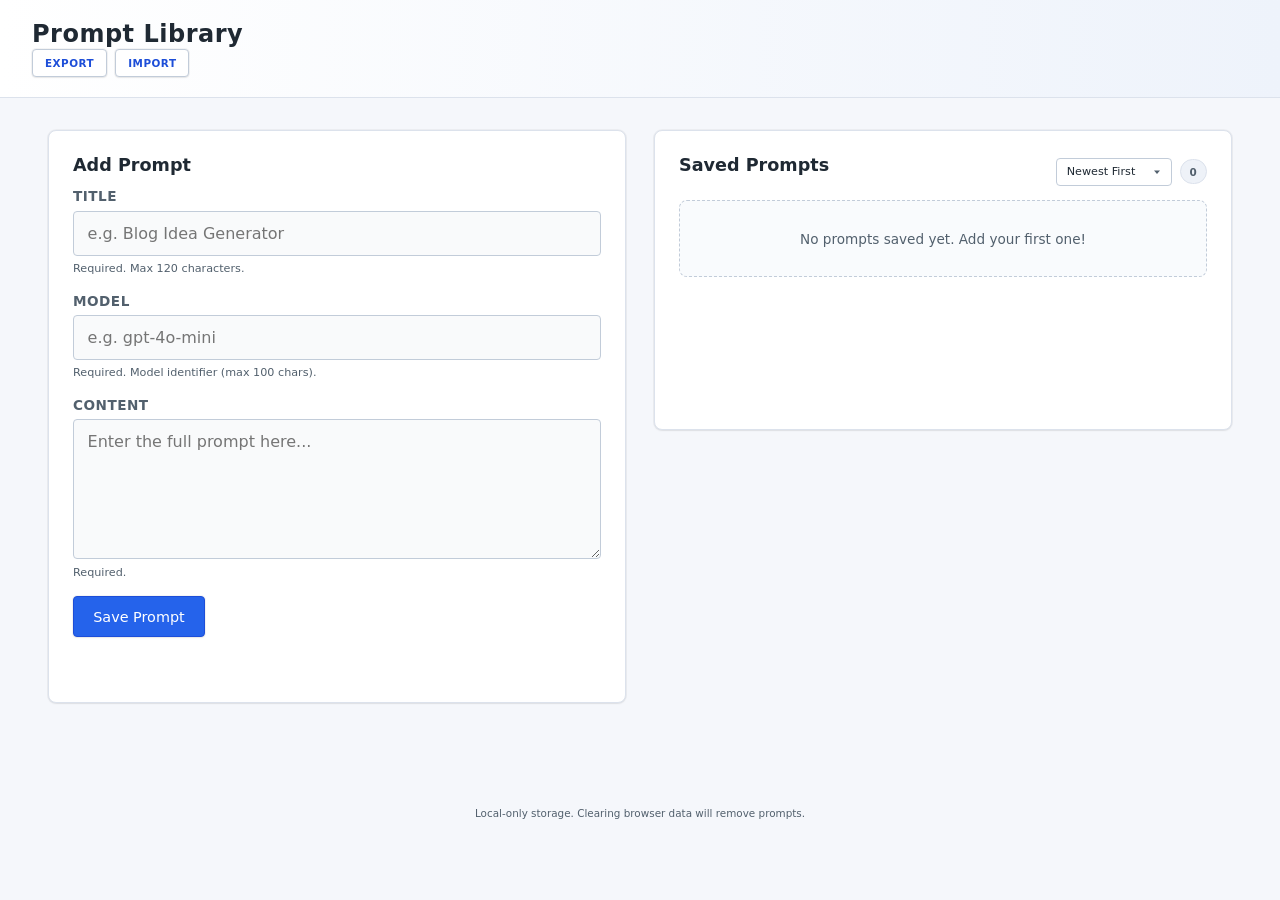
==== index.html @ b0d98704 "add sort by rating feature to prompt library Add dropdown to sort prompts by newest, oldest, highest" ====
<!DOCTYPE html>
<html lang="en">
<head>
  <meta charset="UTF-8" />
  <meta name="viewport" content="width=device-width, initial-scale=1.0" />
  <title>Prompt Library</title>
  <link rel="stylesheet" href="styles.css" />
</head>
<body>
  <header class="app-header">
    <h1>Prompt Library</h1>
    <div class="header-tools" role="region" aria-label="Data tools">
      <button type="button" id="export-btn" class="tool-btn" aria-label="Export prompts">Export</button>
      <button type="button" id="import-btn" class="tool-btn" aria-label="Import prompts">Import</button>
      <input type="file" id="import-file" accept="application/json" hidden aria-hidden="true" />
    </div>
  </header>

  <main class="layout">
    <section class="panel" aria-labelledby="form-heading">
      <h2 id="form-heading" class="panel-title">Add Prompt</h2>
      <form id="prompt-form" novalidate>
        <div class="field-group">
          <label for="prompt-title">Title</label>
          <input type="text" id="prompt-title" name="title" placeholder="e.g. Blog Idea Generator" maxlength="120" required />
          <p class="field-hint" id="title-hint">Required. Max 120 characters.</p>
        </div>
        <div class="field-group">
          <label for="model-name">Model</label>
          <input type="text" id="model-name" name="model" placeholder="e.g. gpt-4o-mini" maxlength="100" required />
          <p class="field-hint" id="model-hint">Required. Model identifier (max 100 chars).</p>
        </div>
        <div class="field-group">
          <label for="prompt-content">Content</label>
          <textarea id="prompt-content" name="content" placeholder="Enter the full prompt here..." rows="6" required></textarea>
          <p class="field-hint" id="content-hint">Required.</p>
        </div>
        <div class="actions">
          <button type="submit" id="save-btn">Save Prompt</button>
        </div>
        <div id="form-error" class="form-error" role="alert" aria-live="polite"></div>
      </form>
    </section>

    <section class="panel" aria-labelledby="saved-prompts-heading">
      <div class="panel-header">
        <h2 id="saved-prompts-heading" class="panel-title">Saved Prompts</h2>
        <div class="panel-header-controls">
          <label for="sort-select" class="visually-hidden">Sort prompts by</label>
          <select id="sort-select" class="sort-select" aria-label="Sort prompts by">
            <option value="newest">Newest First</option>
            <option value="oldest">Oldest First</option>
            <option value="rating-high">Highest Rated</option>
            <option value="rating-low">Lowest Rated</option>
          </select>
          <span id="prompt-count" class="count-badge" aria-live="polite"></span>
        </div>
      </div>
      <div id="import-export-messages" class="iemessages" role="alert" aria-live="polite" hidden></div>
      <div id="prompts-empty" class="empty-state" hidden>
        <p>No prompts saved yet. Add your first one!</p>
      </div>
      <div id="prompts-list" class="cards" aria-live="polite"></div>
    </section>
  </main>

  <template id="prompt-card-template">
    <article class="card" data-id="">
      <div class="card-main">
        <h3 class="card-title"></h3>
        <p class="card-preview"></p>
        <div class="prompt-meta" data-role="metadata"></div>
      </div>
      <div class="card-actions">
        <button class="delete-btn" type="button" aria-label="Delete prompt">Delete</button>
      </div>
    </article>
  </template>

  <footer class="app-footer">Local-only storage. Clearing browser data will remove prompts.</footer>

  <script src="script.js"></script>
</body>
</html>
---- styles.css ----
/* Base reset & theme */
:root {
  --bg: #f5f7fb;
  --panel-bg: #ffffff;
  --border: #dce2ec;
  --border-strong: #c2ccd9;
  --text: #1f2933;
  --text-soft: #52606d;
  --brand: #2563eb;
  --brand-accent: #1d4ed8;
  --danger: #dc2626;
  --danger-accent: #b91c1c;
  --focus: #2563eb;
  --radius-s: 4px;
  --radius-m: 8px;
  --shadow-sm: 0 1px 2px rgba(0,0,0,0.06), 0 0 0 1px rgba(0,0,0,0.04);
  --shadow-md: 0 4px 12px -2px rgba(0,0,0,0.08), 0 2px 4px -1px rgba(0,0,0,0.06);
  --mono: 'SFMono-Regular', ui-monospace, Menlo, Consolas, "Liberation Mono", monospace;
  font-size: 16px;
}

* { box-sizing: border-box; }
html, body { height: 100%; }
body {
  margin: 0;
  font-family: system-ui, -apple-system, BlinkMacSystemFont, "Segoe UI", Roboto, Oxygen, Ubuntu, Cantarell, "Fira Sans", "Droid Sans", "Helvetica Neue", Arial, sans-serif;
  background: var(--bg);
  color: var(--text);
  -webkit-font-smoothing: antialiased;
}

h1, h2, h3 { line-height: 1.2; font-weight: 600; }

/* Layout */
.app-header {
  padding: 1.25rem 2rem; 
  background: linear-gradient(90deg, #ffffff, #eef3fb);
  border-bottom: 1px solid var(--border);
  position: sticky;
  top: 0;
  z-index: 10;
}
.app-header h1 { margin: 0; font-size: 1.5rem; letter-spacing: .5px; }
.header-tools { display: flex; gap: .5rem; margin-left: auto; }
.tool-btn { font: 600 .65rem system-ui; letter-spacing: .5px; padding: .45rem .75rem; border-radius: var(--radius-s); border: 1px solid var(--border-strong); background: #ffffff; cursor: pointer; text-transform: uppercase; color: var(--brand-accent); transition: background .15s, color .15s, border-color .15s, box-shadow .15s; box-shadow: var(--shadow-sm); }
.tool-btn:hover { background: #eef5ff; }
.tool-btn:active { background: #dbeafe; }
.tool-btn:focus-visible { outline: 2px solid var(--focus); outline-offset: 2px; }
.iemessages { margin: .5rem 0 .75rem; font-size: .6rem; padding: .5rem .6rem; border: 1px solid var(--border-strong); border-radius: var(--radius-s); background: #f1f5f9; color: var(--text-soft); box-shadow: var(--shadow-sm); }
.iemessages.error { background: #fef2f2; border-color: var(--danger); color: var(--danger-accent); }
.iemessages.success { background: #ecfdf5; border-color: #34d399; color: #047857; }

.layout {
  display: grid;
  gap: 1.75rem;
  grid-template-columns: repeat(auto-fit, minmax(320px, 1fr));
  padding: 2rem clamp(1rem, 4vw, 3rem) 3rem;
  align-items: start;
}

.panel {
  background: var(--panel-bg);
  border: 1px solid var(--border);
  border-radius: var(--radius-m);
  padding: 1.5rem 1.5rem 2rem;
  box-shadow: var(--shadow-sm);
  display: flex;
  flex-direction: column;
  min-height: 300px;
}
.panel-title { margin: 0 0 .75rem; font-size: 1.1rem; }
.panel-header { display: flex; align-items: center; justify-content: space-between; gap: .75rem; margin-bottom: .75rem; }
.panel-header-controls { display: flex; align-items: center; gap: .5rem; }

/* Sort Dropdown */
.sort-select {
  font: 500 .7rem system-ui;
  padding: .4rem .6rem;
  padding-right: 1.5rem;
  border-radius: var(--radius-s);
  border: 1px solid var(--border-strong);
  background: #ffffff url("data:image/svg+xml,%3Csvg xmlns='http://www.w3.org/2000/svg' width='12' height='12' viewBox='0 0 12 12'%3E%3Cpath fill='%2352606d' d='M3 4.5L6 8l3-3.5H3z'/%3E%3C/svg%3E") no-repeat right .5rem center;
  appearance: none;
  cursor: pointer;
  color: var(--text);
  transition: border-color .15s, box-shadow .15s;
}
.sort-select:hover { border-color: var(--brand); }
.sort-select:focus {
  outline: none;
  border-color: var(--focus);
  box-shadow: 0 0 0 3px rgba(37,99,235,.25);
}

/* Form */
form { display: flex; flex-direction: column; gap: 1.1rem; }
.field-group { display: flex; flex-direction: column; gap: .4rem; }
label { font-size: .85rem; font-weight: 600; text-transform: uppercase; letter-spacing: .5px; color: var(--text-soft); }
input[type=text], textarea {
  width: 100%;
  padding: .75rem .85rem;
  border-radius: var(--radius-s);
  border: 1px solid var(--border-strong);
  background: #f9fafb;
  font: inherit;
  resize: vertical;
  transition: border-color .15s, background .15s, box-shadow .15s;
}
input[type=text]:focus, textarea:focus {
  outline: none;
  border-color: var(--focus);
  box-shadow: 0 0 0 3px rgba(37,99,235,.25);
  background: #fff;
}
.field-hint { margin: 0; font-size: .7rem; color: var(--text-soft); }
.form-error { margin-top: .25rem; font-size: .75rem; color: var(--danger); min-height: 1em; }

.actions { display: flex; }
button[type=submit] {
  font: 500 .9rem system-ui;
  padding: .7rem 1.2rem;
  background: var(--brand);
  color: #fff;
  border: 1px solid var(--brand-accent);
  border-radius: var(--radius-s);
  cursor: pointer;
  display: inline-flex; align-items: center; gap: .4rem;
  box-shadow: var(--shadow-sm);
  transition: background .18s, transform .15s, box-shadow .2s;
}
button[type=submit]:hover { background: var(--brand-accent); }
button[type=submit]:active { transform: translateY(1px); }
button[type=submit]:focus-visible { outline: 2px solid var(--focus); outline-offset: 2px; }

/* Cards */
.cards { display: grid; grid-template-columns: 1fr; gap: 1rem; }
.card {
  border: 1px solid var(--border);
  border-radius: var(--radius-m);
  background: linear-gradient(180deg, #ffffff, #f8fafc 60%);
  padding: 1rem 1rem 0.85rem;
  display: flex; align-items: flex-start; justify-content: space-between; gap: 1rem;
  position: relative;
  box-shadow: var(--shadow-sm);
  transition: box-shadow .2s, transform .15s;
}
.card:hover { box-shadow: var(--shadow-md); transform: translateY(-2px); }
.card-title { margin: 0 0 .35rem; font-size: .95rem; font-weight: 600; letter-spacing: .3px; }
.card-preview { margin: 0; font-size: .8rem; line-height: 1.3; color: var(--text-soft); font-family: var(--mono); max-height: 2.6em; overflow: hidden; }
.card-actions { display: flex; flex-direction: column; }

/* Metadata */
.prompt-meta { margin: .5rem 0 .4rem; display: flex; flex-direction: column; gap: .25rem; font-size: .6rem; letter-spacing: .3px; }
.prompt-meta-row { display: flex; flex-wrap: wrap; gap: .4rem .75rem; align-items: center; }
.prompt-meta-tag { background: #eef2f8; color: var(--text-soft); padding: .25rem .45rem; border-radius: 999px; font-weight: 600; border: 1px solid var(--border); display: inline-flex; align-items: center; gap: .35rem; }
.prompt-meta time { font-family: var(--mono); font-size: .6rem; }
.token-estimate { display: inline-flex; align-items: center; gap: .35rem; padding: .25rem .45rem; border-radius: 6px; font-weight: 600; border: 1px solid var(--border); background: #f1f5f9; }
.token-estimate[data-confidence=high] { background: #ecfdf5; color: #047857; border-color: #34d399; }
.token-estimate[data-confidence=medium] { background: #fffbeb; color: #b45309; border-color: #fcd34d; }
.token-estimate[data-confidence=low] { background: #fef2f2; color: #b91c1c; border-color: #fca5a5; }
.token-range { font-family: var(--mono); font-size: .6rem; }
.model-name { font-family: var(--mono); font-size: .6rem; font-weight: 600; color: var(--brand-accent); }

/* Rating Component */
.rating { 
  display: inline-flex; 
  gap: 2px; 
  margin: .35rem 0 .25rem; 
  user-select: none; 
}
.rating[aria-busy=true] { opacity: .6; }
.rating button.star { 
  background: none; 
  border: none; 
  padding: 2px 3px; 
  line-height: 1; 
  font-size: .95rem; 
  cursor: pointer; 
  color: #c7ccd3; 
  transition: color .15s, transform .15s; 
  border-radius: 4px; 
}
.rating button.star.filled { color: #ffb400; }
.rating button.star:hover { transform: scale(1.18); color: #ffbf29; }
.rating button.star:active { transform: scale(.92); }
.rating button.star:focus-visible { outline: 2px solid var(--focus); outline-offset: 2px; }
.rating button.star[aria-checked=true] { color: #ffae00; }
.rating .visually-hidden { 
  position: absolute; 
  width: 1px; 
  height: 1px; 
  padding: 0; 
  margin: -1px; 
  overflow: hidden; 
  clip: rect(0 0 0 0); 
  white-space: nowrap; 
  border: 0; 
}

.delete-btn {
  --btn-bg: #ffffff;
  --btn-border: var(--border-strong);
  font: 500 .7rem system-ui;
  padding: .45rem .65rem;
  border-radius: var(--radius-s);
  border: 1px solid var(--btn-border);
  color: var(--danger-accent);
  background: var(--btn-bg);
  cursor: pointer;
  letter-spacing: .5px;
  text-transform: uppercase;
  transition: background .15s, border-color .15s, color .15s;
}
.delete-btn:hover { background: #fff5f5; border-color: var(--danger); color: var(--danger); }
.delete-btn:active { background: #ffe5e5; }
.delete-btn:focus-visible { outline: 2px solid var(--danger); outline-offset: 2px; }

.count-badge { background: #eef2f8; color: var(--text-soft); font-size: .65rem; padding: .35rem .55rem; border-radius: 999px; border: 1px solid var(--border); font-weight: 600; letter-spacing: .5px; }

.empty-state { border: 1px dashed var(--border-strong); border-radius: var(--radius-m); padding: 1rem; text-align: center; background: #f9fbfd; color: var(--text-soft); font-size: .85rem; }

.app-footer {
  margin-top: 2rem;
  padding: 1.5rem 2rem 3rem;
  font-size: .65rem;
  text-align: center;
  color: var(--text-soft);
}

/* Utility */
[hidden] { display: none !important; }

/* Notes Feature */
.notes { margin: .55rem 0 .9rem; padding: .55rem .6rem .65rem; background: #f9fafb; border: 1px solid var(--border); border-radius: var(--radius-s); position: relative; }
.notes-header { display: flex; align-items: center; justify-content: space-between; gap: .5rem; margin-bottom: .4rem; }
.notes-title { margin: 0; font-size: .65rem; font-weight: 700; letter-spacing: .5px; text-transform: uppercase; color: var(--text-soft); }
.add-note-btn { font: 600 .6rem system-ui; letter-spacing: .5px; padding: .35rem .55rem; border-radius: var(--radius-s); border: 1px solid var(--border-strong); background: #ffffff; cursor: pointer; text-transform: uppercase; color: var(--brand-accent); transition: background .15s, color .15s, border-color .15s; }
.add-note-btn:hover { background: #eef5ff; }
.add-note-btn:active { background: #dbeafe; }
.add-note-btn:focus-visible { outline: 2px solid var(--focus); outline-offset: 2px; }
.notes-list { list-style: none; margin: 0; padding: 0; display: flex; flex-direction: column; gap: .5rem; }
.note { background: #fff; border: 1px solid var(--border); border-radius: var(--radius-s); padding: .5rem .6rem .55rem; position: relative; display: flex; flex-direction: column; gap: .4rem; box-shadow: 0 1px 1px rgba(0,0,0,0.04); }
.note.editing { border-color: var(--focus); box-shadow: 0 0 0 2px rgba(37,99,235,.25); }
.note-content { margin: 0; font-size: .7rem; line-height: 1.35; color: var(--text); white-space: pre-wrap; word-break: break-word; display: -webkit-box; -webkit-line-clamp: 6; -webkit-box-orient: vertical; overflow: hidden; }
.note-meta { display: flex; align-items: center; justify-content: space-between; gap: .5rem; }
.note-meta time { font-size: .55rem; letter-spacing: .5px; color: var(--text-soft); font-weight: 600; text-transform: uppercase; }
.note-buttons { display: flex; gap: .3rem; }
.note-buttons button, .note-controls button { font: 600 .55rem system-ui; padding: .3rem .55rem; border-radius: var(--radius-s); border: 1px solid var(--border-strong); background: #ffffff; cursor: pointer; letter-spacing: .5px; text-transform: uppercase; color: var(--text-soft); transition: background .15s, color .15s, border-color .15s; }
.note-buttons button:hover, .note-controls button:hover { background: #f1f5f9; }
.note-buttons button:focus-visible, .note-controls button:focus-visible { outline: 2px solid var(--focus); outline-offset: 2px; }
.note-buttons button[data-action=delete-note] { color: var(--danger-accent); }
.note-buttons button[data-action=delete-note]:hover { background: #fff5f5; color: var(--danger); }
.note textarea { width: 100%; font: 500 .7rem system-ui; background: #ffffff; border: 1px solid var(--border-strong); border-radius: var(--radius-s); padding: .55rem .6rem; resize: vertical; min-height: 90px; line-height: 1.35; }
.note textarea:focus { outline: none; border-color: var(--focus); box-shadow: 0 0 0 3px rgba(37,99,235,.25); }
.note-controls { display: flex; gap: .4rem; }
.note-validation { font-size: .55rem; color: var(--danger); min-height: .9em; }
.notes-error { position: absolute; top: -0.75rem; left: .5rem; right: .5rem; font-size: .55rem; color: var(--danger); background: #fff; padding: .15rem .45rem; border-radius: var(--radius-s); border: 1px solid var(--danger-accent); box-shadow: 0 2px 4px -2px rgba(0,0,0,.08); }
.visually-hidden { position: absolute; width: 1px; height: 1px; padding: 0; margin: -1px; overflow: hidden; clip: rect(0 0 0 0); white-space: nowrap; border: 0; }

@media (min-width: 760px) {
  .note-content { font-size: .72rem; }
}

@media (min-width: 760px) {
  .cards { grid-template-columns: repeat(auto-fill, minmax(220px, 1fr)); }
}
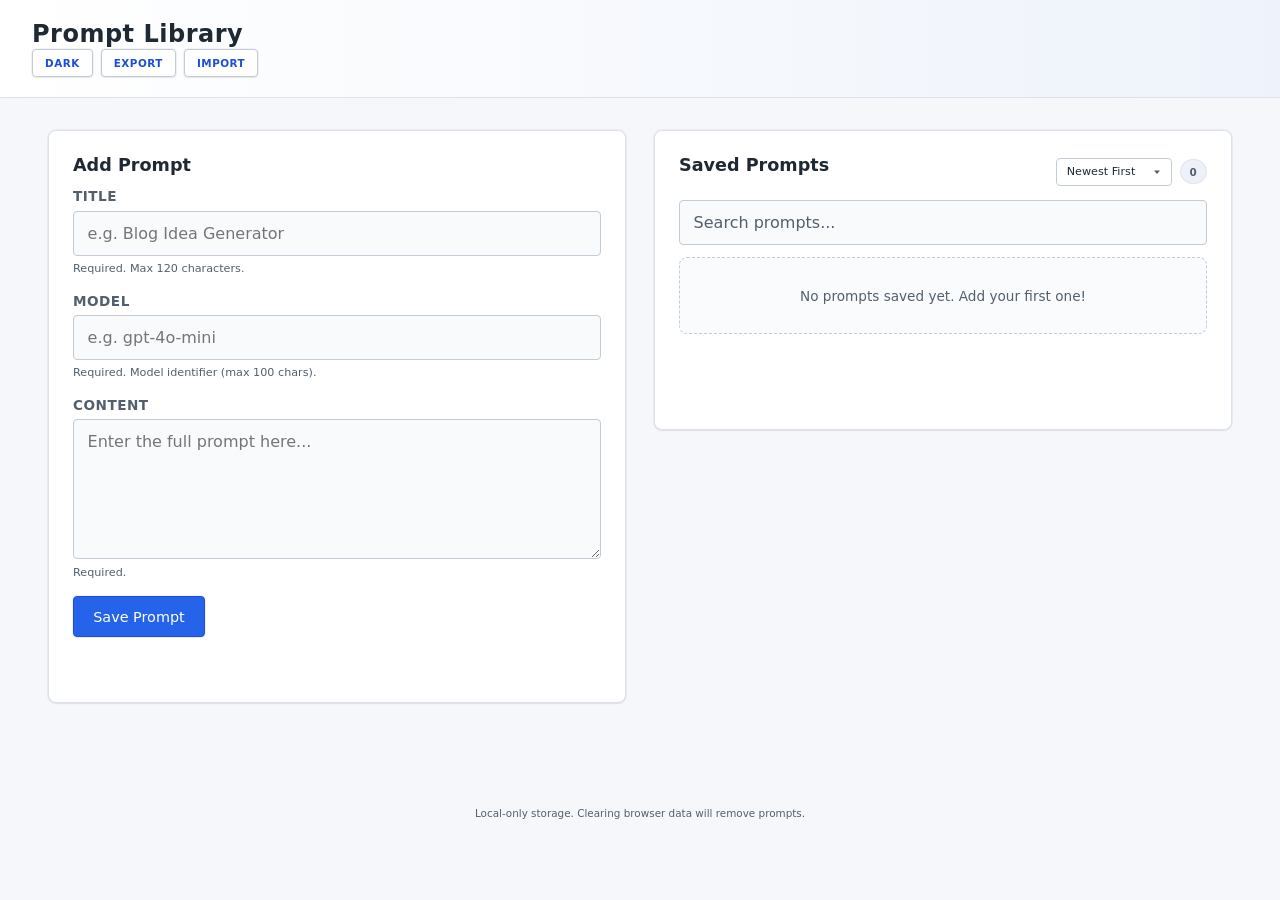
==== commit a4504785: "add search filter and dark mode features - Add search input to filter prompts by title and content -" ====
--- a/index.html
+++ b/index.html
@@ -10,6 +10,7 @@
   <header class="app-header">
     <h1>Prompt Library</h1>
     <div class="header-tools" role="region" aria-label="Data tools">
+      <button type="button" id="theme-toggle" class="tool-btn" aria-label="Toggle dark mode">Dark</button>
       <button type="button" id="export-btn" class="tool-btn" aria-label="Export prompts">Export</button>
       <button type="button" id="import-btn" class="tool-btn" aria-label="Import prompts">Import</button>
       <input type="file" id="import-file" accept="application/json" hidden aria-hidden="true" />
@@ -57,6 +58,10 @@
         </div>
       </div>
       <div id="import-export-messages" class="iemessages" role="alert" aria-live="polite" hidden></div>
+      <div class="search-container">
+        <label for="search-input" class="visually-hidden">Search prompts</label>
+        <input type="text" id="search-input" class="search-input" placeholder="Search prompts..." aria-label="Search prompts" />
+      </div>
       <div id="prompts-empty" class="empty-state" hidden>
         <p>No prompts saved yet. Add your first one!</p>
       </div>
--- a/styles.css
+++ b/styles.css
@@ -87,6 +87,26 @@
 }
 .sort-select:hover { border-color: var(--brand); }
 .sort-select:focus {
+  outline: none;
+  border-color: var(--focus);
+  box-shadow: 0 0 0 3px rgba(37,99,235,.25);
+}
+
+/* Search Input */
+.search-container { margin-bottom: .75rem; }
+.search-input {
+  width: 100%;
+  font: 500 .8rem system-ui;
+  padding: .55rem .75rem;
+  border-radius: var(--radius-s);
+  border: 1px solid var(--border-strong);
+  background: var(--panel-bg);
+  color: var(--text);
+  transition: border-color .15s, box-shadow .15s;
+}
+.search-input::placeholder { color: var(--text-soft); }
+.search-input:hover { border-color: var(--brand); }
+.search-input:focus {
   outline: none;
   border-color: var(--focus);
   box-shadow: 0 0 0 3px rgba(37,99,235,.25);
@@ -264,3 +284,83 @@
 @media (min-width: 760px) {
   .cards { grid-template-columns: repeat(auto-fill, minmax(220px, 1fr)); }
 }
+
+/* Dark Mode */
+[data-theme="dark"] {
+  --bg: #1a1a2e;
+  --panel-bg: #16213e;
+  --border: #2a2a4a;
+  --border-strong: #3a3a5a;
+  --text: #e8e8e8;
+  --text-soft: #a0a0b0;
+  --brand: #4d7cff;
+  --brand-accent: #6b8eff;
+  --danger: #ff6b6b;
+  --danger-accent: #ff8585;
+  --focus: #4d7cff;
+}
+
+[data-theme="dark"] .app-header {
+  background: linear-gradient(90deg, #16213e, #1a1a2e);
+}
+
+[data-theme="dark"] .card {
+  background: linear-gradient(180deg, #1e2a4a, #16213e 60%);
+}
+
+[data-theme="dark"] input[type=text],
+[data-theme="dark"] textarea,
+[data-theme="dark"] .sort-select,
+[data-theme="dark"] .search-input {
+  background: #1a1a2e;
+  color: var(--text);
+}
+
+[data-theme="dark"] .tool-btn,
+[data-theme="dark"] .delete-btn,
+[data-theme="dark"] .add-note-btn,
+[data-theme="dark"] .note-buttons button,
+[data-theme="dark"] .note-controls button {
+  background: #1a1a2e;
+  color: var(--text-soft);
+}
+
+[data-theme="dark"] .note,
+[data-theme="dark"] .note textarea {
+  background: #1a1a2e;
+}
+
+[data-theme="dark"] .notes {
+  background: #121a30;
+}
+
+[data-theme="dark"] .prompt-meta-tag,
+[data-theme="dark"] .count-badge {
+  background: #2a2a4a;
+}
+
+[data-theme="dark"] .token-estimate {
+  background: #2a2a4a;
+}
+
+[data-theme="dark"] .token-estimate[data-confidence=high] {
+  background: #1a3a2a;
+  color: #6bcf8a;
+  border-color: #2a5a3a;
+}
+
+[data-theme="dark"] .token-estimate[data-confidence=medium] {
+  background: #3a3520;
+  color: #d4a84a;
+  border-color: #5a4a2a;
+}
+
+[data-theme="dark"] .token-estimate[data-confidence=low] {
+  background: #3a2020;
+  color: #e87070;
+  border-color: #5a2a2a;
+}
+
+[data-theme="dark"] .empty-state {
+  background: #121a30;
+}
